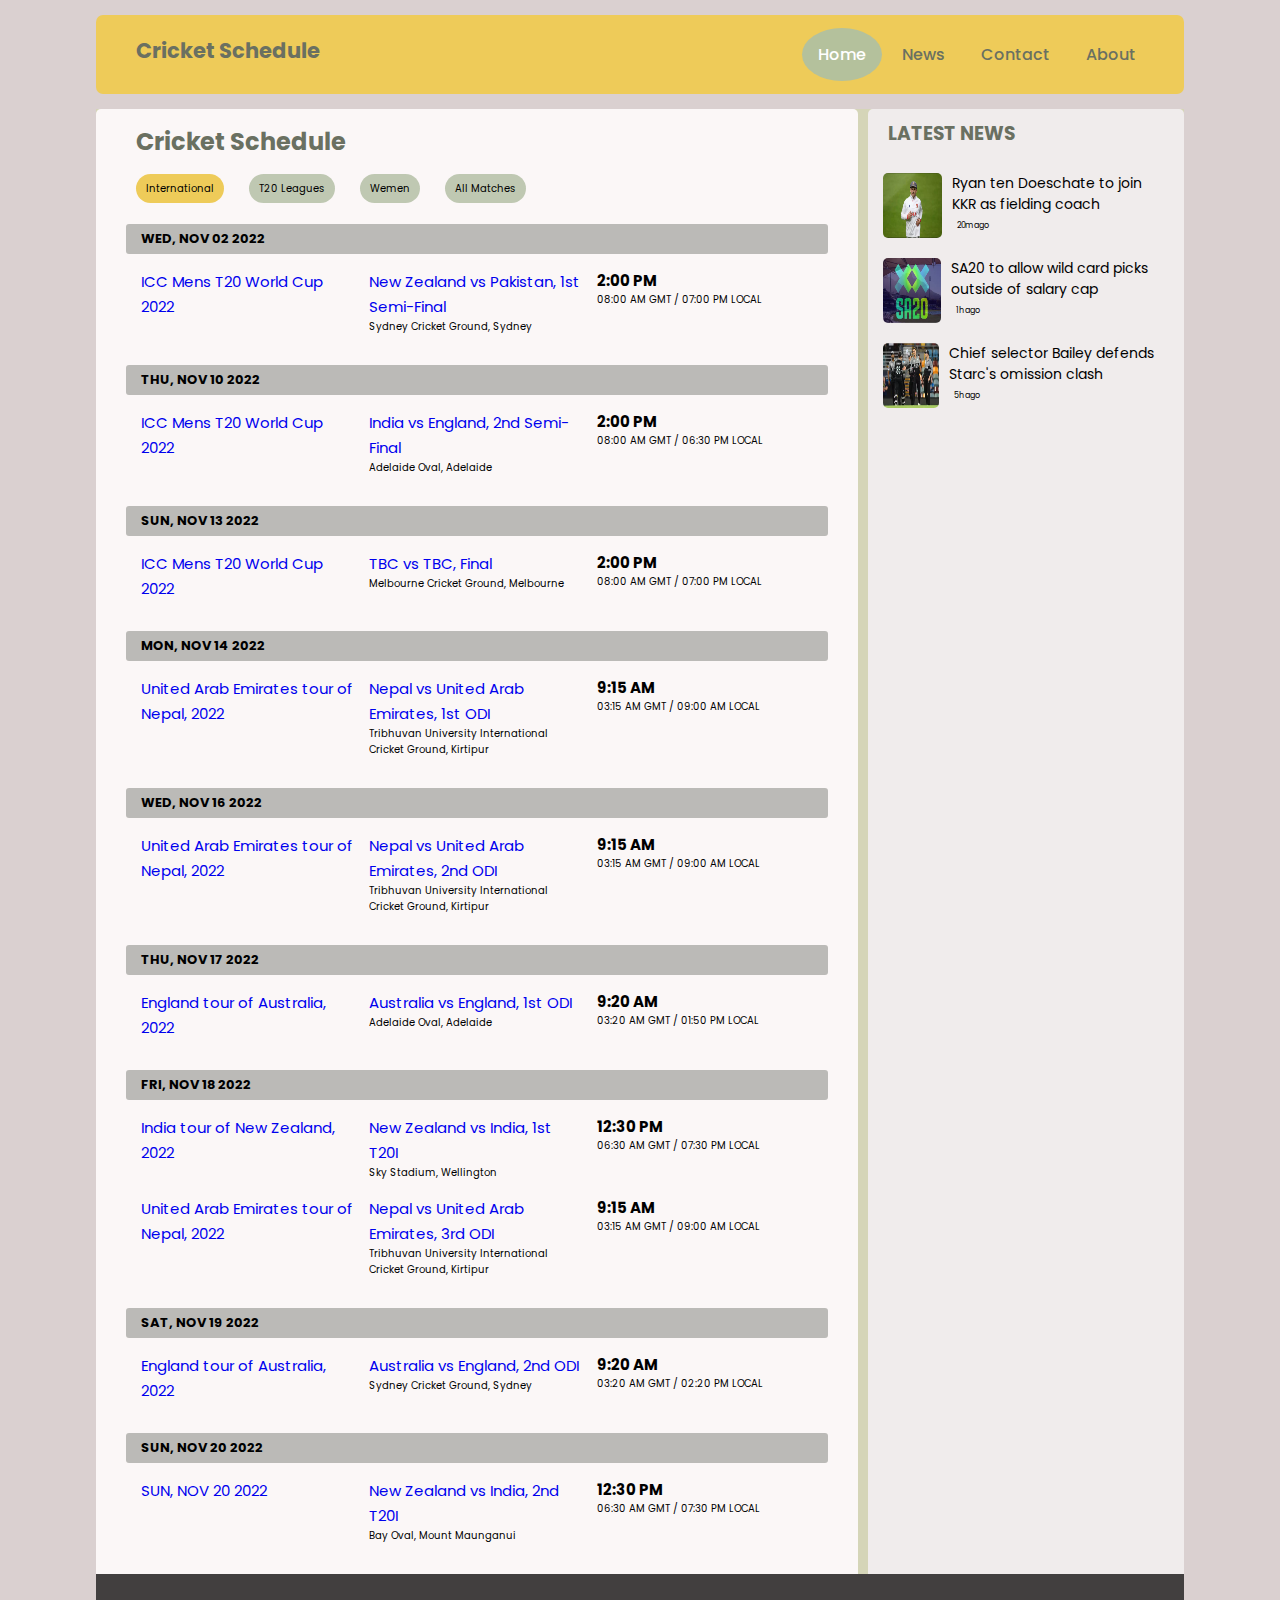
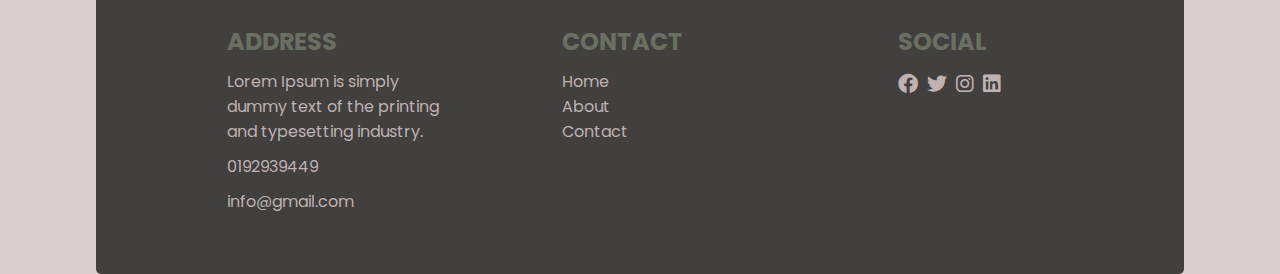
==== index.html @ 01b399d8 "cricekt schedule" ====
<!DOCTYPE html>
<html lang="en">
<head>
    <meta charset="UTF-8">
    <meta http-equiv="X-UA-Compatible" content="IE=edge">
    <meta name="viewport" content="width=device-width, initial-scale=1.0">
    <title>Cricket Shedule</title>

    <!-- font awesome CDN -->
    <link rel="stylesheet" href="https://cdnjs.cloudflare.com/ajax/libs/font-awesome/6.0.0/css/all.min.css" integrity="sha512-9usAa10IRO0HhonpyAIVpjrylPvoDwiPUiKdWk5t3PyolY1cOd4DSE0Ga+ri4AuTroPR5aQvXU9xC6qOPnzFeg==" crossorigin="anonymous" referrerpolicy="no-referrer" />


    <!-- Custom CSS link -->
    <link rel="stylesheet" href="style.css">
</head>
<body>
    
    <div class="container">
        <div class="header">
            <div class="head">
                <h3>Cricket Schedule </h3>
            </div>
            <ul>
                <li><a class="active" href="#home">Home</a></li>
                <li><a href="#news">News</a></li>
                <li><a href="content.html">Contact</a></li>
                <li><a href="#about">About</a></li>
              </ul>
        </div>

        <div class="main">

            <div class="shedule">
                <div class="shedule-head">
                    <div class="schedule-h">
                        <h2>Cricket Schedule</h2>
                    </div>
                    <div class="tooltip">
                        <ul>
                            <li class="active">
                                <a href="#">International</a>
                            </li>
                            <li>
                                <a href="#">T20 Leagues</a>
                            </li>
                            <li>
                                <a href="#">Wemen</a>
                            </li>
                            <li>
                                <a href="#">All Matches</a>
                            </li>
                        </ul>
                    </div>
                </div>
                <br>
                <div class="schedule-match">
                    <div class="match-time">
                        <p>WED, NOV 02 2022</p>
                    </div>
                    <div class="match">
                        <div class="match-name">
                            <a href="#">ICC Mens T20 World Cup 2022</a>
                        </div>
                        <div class="team">
                            <a href="#" class="team-name">New Zealand vs Pakistan, 1st Semi-Final</a>
                            <p class="team-info">Sydney Cricket Ground, Sydney</p>
                        </div>
                        <div class="times">
                            <h4 class="time">2:00 PM</h4>
                            <p class="time-about">08:00 AM GMT / 07:00 PM LOCAL</p>
                        </div>
                    </div>
                </div>
                <div class="schedule-match">
                    <div class="match-time">
                        <p>THU, NOV 10 2022</p>
                    </div>
                    <div class="match">
                        <div class="match-name">
                            <a href="#">ICC Mens T20 World Cup 2022</a>
                        </div>
                        <div class="team">
                            <a href="#" class="team-name">India vs England, 2nd Semi-Final</a>
                            <p class="team-info">Adelaide Oval, Adelaide</p>
                        </div>
                        <div class="times">
                            <h4 class="time">2:00 PM</h4>
                            <p class="time-about">08:00 AM GMT / 06:30 PM LOCAL</p>
                        </div>
                    </div>
                </div>
                <div class="schedule-match">
                    <div class="match-time">
                        <p>SUN, NOV 13 2022</p>
                    </div>
                    <div class="match">
                        <div class="match-name">
                            <a href="#">ICC Mens T20 World Cup 2022</a>
                        </div>
                        <div class="team">
                            <a href="#" class="team-name">TBC vs TBC, Final</a>
                            <p class="team-info">Melbourne Cricket Ground, Melbourne</p>
                        </div>
                        <div class="times">
                            <h4 class="time">2:00 PM</h4>
                            <p class="time-about">08:00 AM GMT / 07:00 PM LOCAL</p>
                        </div>
                    </div>
                </div>
                <div class="schedule-match">
                    <div class="match-time">
                        <p>MON, NOV 14 2022</p>
                    </div>
                    <div class="match">
                        <div class="match-name">
                            <a href="#">United Arab Emirates tour of Nepal, 2022</a>
                        </div>
                        <div class="team">
                            <a href="#" class="team-name">Nepal vs United Arab Emirates, 1st ODI</a>
                            <p class="team-info">Tribhuvan University International Cricket Ground, Kirtipur</p>
                        </div>
                        <div class="times">
                            <h4 class="time">9:15 AM</h4>
                            <p class="time-about">03:15 AM GMT / 09:00 AM LOCAL
                            </p>
                        </div>
                    </div>
                </div>
                <div class="schedule-match">
                    <div class="match-time">
                        <p>WED, NOV 16 2022</p>
                    </div>
                    <div class="match">
                        <div class="match-name">
                            <a href="#">United Arab Emirates tour of Nepal, 2022</a>
                        </div>
                        <div class="team">
                            <a href="#" class="team-name">Nepal vs United Arab Emirates, 2nd ODI</a>
                            <p class="team-info">Tribhuvan University International Cricket Ground, Kirtipur</p>
                        </div>
                        <div class="times">
                            <h4 class="time">9:15 AM</h4>
                            <p class="time-about">03:15 AM GMT / 09:00 AM LOCAL</p>
                        </div>
                    </div>
                </div>
                <div class="schedule-match">
                    <div class="match-time">
                        <p>THU, NOV 17 2022</p>
                    </div>
                    <div class="match">
                        <div class="match-name">
                            <a href="#">England tour of Australia, 2022</a>
                        </div>
                        <div class="team">
                            <a href="#" class="team-name">Australia vs England, 1st ODI</a>
                            <p class="team-info">Adelaide Oval, Adelaide</p>
                        </div>
                        <div class="times">
                            <h4 class="time">9:20 AM</h4>
                            <p class="time-about">03:20 AM GMT / 01:50 PM LOCAL</p>
                        </div>
                    </div>
                </div>
                <div class="schedule-match">
                    <div class="match-time">
                        <p>FRI, NOV 18 2022</p>
                    </div>
                    <div class="match">
                        <div class="match-name">
                            <a href="#">India tour of New Zealand, 2022</a>
                        </div>
                        <div class="team">
                            <a href="#" class="team-name">New Zealand vs India, 1st T20I</a>
                            <p class="team-info">Sky Stadium, Wellington</p>
                        </div>
                        <div class="times">
                            <h4 class="time">12:30 PM</h4>
                            <p class="time-about">06:30 AM GMT / 07:30 PM LOCAL</p>
                        </div>
                    </div>
                    <div class="match">
                        <div class="match-name">
                            <a href="#">United Arab Emirates tour of Nepal, 2022</a>
                        </div>
                        <div class="team">
                            <a href="#" class="team-name">Nepal vs United Arab Emirates, 3rd ODI</a>
                            <p class="team-info">Tribhuvan University International Cricket Ground, Kirtipur</p>
                        </div>
                        <div class="times">
                            <h4 class="time">9:15 AM</h4>
                            <p class="time-about">03:15 AM GMT / 09:00 AM LOCAL
                            </p>
                        </div>
                    </div>
                </div>
                <div class="schedule-match">
                    <div class="match-time">
                        <p>SAT, NOV 19 2022</p>
                    </div>
                    <div class="match">
                        <div class="match-name">
                            <a href="#">England tour of Australia, 2022</a>
                        </div>
                        <div class="team">
                            <a href="#" class="team-name">Australia vs England, 2nd ODI</a>
                            <p class="team-info">Sydney Cricket Ground, Sydney
                            </p>
                        </div>
                        <div class="times">
                            <h4 class="time">9:20 AM</h4>
                            <p class="time-about">03:20 AM GMT / 02:20 PM LOCAL</p>
                        </div>
                    </div>
                </div>
                <div class="schedule-match">
                    <div class="match-time">
                        <p>SUN, NOV 20 2022</p>
                    </div>
                    <div class="match">
                        <div class="match-name">
                            <a href="#">SUN, NOV 20 2022</a>
                        </div>
                        <div class="team">
                            <a href="#" class="team-name">New Zealand vs India, 2nd T20I</a>
                            <p class="team-info">Bay Oval, Mount Maunganui</p>
                        </div>
                        <div class="times">
                            <h4 class="time">12:30 PM</h4>
                            <p class="time-about">06:30 AM GMT / 07:30 PM LOCAL
                            </p>
                        </div>
                    </div>
                </div>
            </div>

            <div class="sidebar">
                <div class="sidebar-update">
                    <h3>LATEST NEWS</h3>
                </div>
                <div class="news-update">
                    <div class="img">
                        <img src="img/1.PNG" alt="#">
                    </div>
                    <div class="news">
                        <a href="#">Ryan ten Doeschate to join KKR as fielding coach</a>
                        <p>20m ago</p>
                    </div>
                </div>
                <div class="news-update">
                    <div class="img">
                        <img src="img/2.PNG" alt="#">
                    </div>
                    <div class="news">
                        <a href="#">SA20 to allow wild card picks outside of salary cap</a>
                        <p>1h ago</p>
                    </div>
                </div>
                <div class="news-update">
                    <div class="img">
                        <img src="img/3.PNG" alt="#">
                    </div>
                    <div class="news">
                        <a href="#">Chief selector Bailey defends Starc's omission   clash</a>
                        <p>5h ago</p>
                    </div>
                </div>
            </div>
        </div>

        <div class="footer">
            <!-- <div class="control-footer"> -->
                <div class="address clmsiz">
                    <h2>ADDRESS</h2>
                    <p>Lorem Ipsum is simply dummy text of the printing and typesetting industry.</p>
                    <p>0192939449</p>
                    <p>info@gmail.com</p>
                </div>
                <div class="contact clmsiz">
                    <h2>CONTACT</h2>
                    <ul>
                        <li><a href="#">Home</a></li>
                        <li><a href="#">About</a></li>
                        <li><a href="#">Contact</a></li>
                    </ul>
                </div>
                <div class="social clmsiz">
                    <h2>SOCIAL</h2>
                    <div class="icons">
                        <i class="fa-brands fa-facebook"></i>
                        <i class="fa-brands fa-twitter"></i>
                        <i class="fa-brands fa-instagram"></i>
                        <i class="fa-brands fa-linkedin"></i>
                    </div>
                </div>
            <!-- </div> -->
        </div>

    </div>


</body>
</html>
---- style.css ----
@import url('https://fonts.googleapis.com/css2?family=Poppins:wght@300;400;500;600&display=swap');

* {
    margin: 0;
    padding: 0;
    font-family: 'Poppins', sans-serif;
}

h3 {
    display: inline;
}


/* body part style  */

body {
    height: 100vh;
    background: rgb(218, 208, 208);
}

.container {
    margin: 0 auto;
    width: 85%;
    height: 100%;
}



.container .header {
    display: flex;
    justify-content: space-between;
    height: auto;
    width: 100%;
    margin: 15px 0;
    border-radius: 7px;
    background: #eecb59;
}
.container .header .head {
    display: inline-block;
    padding: 20px 10px 10px 40px;
    font-size: 18px;
    font-weight: 500;
    color: #6a7061;
}

.header ul {
    list-style-type: none;
    margin: 0 30px 0 0;
    padding-left: 30px;
    float: right;
    overflow: hidden;
  }
  
.header ul li {
    margin: 13px 2px;
    float: left;
    font-weight: 500;
  }
  
.header ul li a {
    display: block;
    font-weight: 500;
    text-align: center;
    border-radius: 50%;
    padding: 14px 16px;
    text-decoration: none;
    color: #6a7061;
    transition: 0.3s all;
}

.header ul li a.active {
    color: #fff;
    background: #b4c19c;
}

.header ul li a:hover:not(.active) {
    color: #fff;
    background-color: #b4c19c;
  }



  /* main body part style  */
.container .main {
    display: flex;
    width: 100%;
    height: auto;
    background: rgb(213, 213, 184);
    justify-content: space-between;
}



/* schedule style  */

.main .shedule {
    height: 100%;
    width: 70%;
    border-radius: 5px 5px 0 0;
    background: rgb(251, 247, 247);
}

.shedule .shedule-head {
    margin-top: 10px;
    margin-left: 20px; 
}

.shedule-head .schedule-h {
    margin: 15px 0 10px 20px;
}

.shedule-head h2 {
    color: #6a7061;
    font-size: 18;
}

.shedule-head ul {
    list-style: none;
}

.shedule-head ul li {
    margin: 5px;
    float: left;
    padding: 0 10px 4px 10px;
    border-radius: 40px;
    margin-left: 20px;
    background: #bfc8b2;
    transition: all 0.4s;
}

.shedule-head ul li:hover {
    background: #eecb59;
}

.shedule-head ul li.active {
    background: #eecb59;
}

.shedule-head ul li a {
    font-size: 10px;
    text-decoration: none;
    color: black;
}

/* schedule match  */

.shedule .schedule-match {
    margin: 30px; 
}
.shedule .schedule-match .match-time {
    background: #bbbab7;
    border-radius: 3px;
}

.shedule .schedule-match .match-time p {
    font-size: 13px;
    font-weight: bold;
    padding: 5px;
    margin-left: 10px;
}

.schedule-match .match {
    display: flex;
    justify-content: space-between;
    margin: 15px;
}

.match {
    display: flex;
    justify-content: space-between;
}

.match .match-name {
    margin-right: 8px;
    width: 33%;
}
.match .team {
    margin-left: 5px;
    margin-right: 8px;
    width: 33%;
}

.match .times {
    margin-left: 5px;
    width: 33%;
}

.match .match-name a {
    text-decoration: none;
    font-size: 15px;
}

.match .team a {
    text-decoration: none;
    font-size: 15px;
}

.match .team p {
    font-size: 10px;
}

.match .times h4 {
    font-size: 15px;
}

.match .times p {
    font-size: 10px;
}

/* sidebar style  */

.main .sidebar {
    height: auto;
    width: 29%;
    border-radius: 5px 5px 0 0;
    background: rgb(240, 236, 236);
}

.sidebar .sidebar-update {
    margin-top: 10px;
    margin-left: 20px; 
    margin-bottom: 20px;
}

.sidebar .sidebar-update h3 {
    color: #6a7061;
    font-size: 18;
}

.sidebar .news-update {
    display: flex;
    margin: 10px;
}

.sidebar .news-update .img {
    padding: 5px;
    width: 90px;
    height: 65px;
}

.news-update .img img {
    border-radius: 5px;
    width: 100%;
    height: 100%;
}

.news-update .news {
    display: flex;
    flex-flow: column nowrap;
}

.news-update .news a {
    padding: 5px;
    color: black;
    font-size: 14px;
    text-decoration: none;
}

.news-update .news p {
    margin-left: 10px;
    font-size: 8px;
}

.content-write {
    padding: 40px;
    background: rgb(188, 181, 181);
}
.content-write h2 {
    margin-bottom: 10px;
}

.content-write p {
    margin: 10px 0;
}



/* footer style  */
.container .footer {
    display: flex;
    width: 100%;
    height: auto;
    border-radius: 0 0px 5px 5px;
    justify-content: center;
    background: rgb(66, 63, 63);
    position: relative;
}



.footer .clmsiz {
    width: 33%;
    margin: 50px;

}

.clmsiz h2 {
    color: #6a7061;
    font-size: 18;
    margin-bottom: 10px;
}

.footer .address {
   margin-left: 12%;
}

.footer .address p {
    color: rgb(190, 178, 178);
    margin-bottom: 10px;
}

.footer .contact ul li {
    list-style: none;
}

.footer .contact ul li a {
    text-decoration: none;
    color: rgb(190, 178, 178);
    margin-bottom: 3px;
}

.footer .social .icons i {
    margin: 5px 5px 5px 0;
    font-size: 20px;
    color: rgb(190, 178, 178);
}



 /* content page style */
.shedule .ground-list {
    display: flex;
    align-items: center;
    justify-content: center;
    flex-direction: column;
    margin-top: 40px;
}

.ground-list .ground {
    width: 90%;
    margin-bottom: 20px;
    height: auto;
    border-radius: 8px;
    background: rgb(224, 209, 209);
    transition: 0.2s all;
}

.ground-list .ground:hover {
    margin-left: 20px;
}
.ground ul {
    display: flex;
    align-items: center;
    justify-content: space-around;

}

.ground ul li {
    width: 50%;
    padding: 20px;
    list-style: none;
    float: left;
    left: 0px;
}

.ground ul li:first-child {
    margin-left: 10px;
    width: 8%;
}
.ground ul li:last-child {
    width: 20%;
}

.ground ul li .tooltip {
    color: #494a45;
    padding: 3px 0;
    font-size: 14px;
}
.ground ul li a {
    font-size: 18px;
    text-decoration: none;
    transition: 0.2s;
}

.ground ul li a:hover {
    font-size: 20px;
    color: rgb(87, 95, 95);
}

.ground ul li a i {
    font-size: 12px;
}





@media only screen and (max-width: 800px){
    .container .main  {
        flex-flow: column nowrap;
    }

    .main .shedule {
        width: 100%;
    }
    .main .sidebar {
        width: 100%;
        height: auto;
    }
    
    .shedule-head {
        margin-bottom: 45px;
    }

    .footer {
        flex-direction: column;
        justify-content: center;
    }

    .footer .clmsiz {
        width: 80%;
        margin-left: 12%;
    }
  
}


@media only screen and (max-width: 600px){
	.header {
        flex-flow: column;
    }
    .shedule-head {
        margin-bottom: 50px;
    }

    .schedule-match .match {
        flex-flow: column nowrap;
    }

}
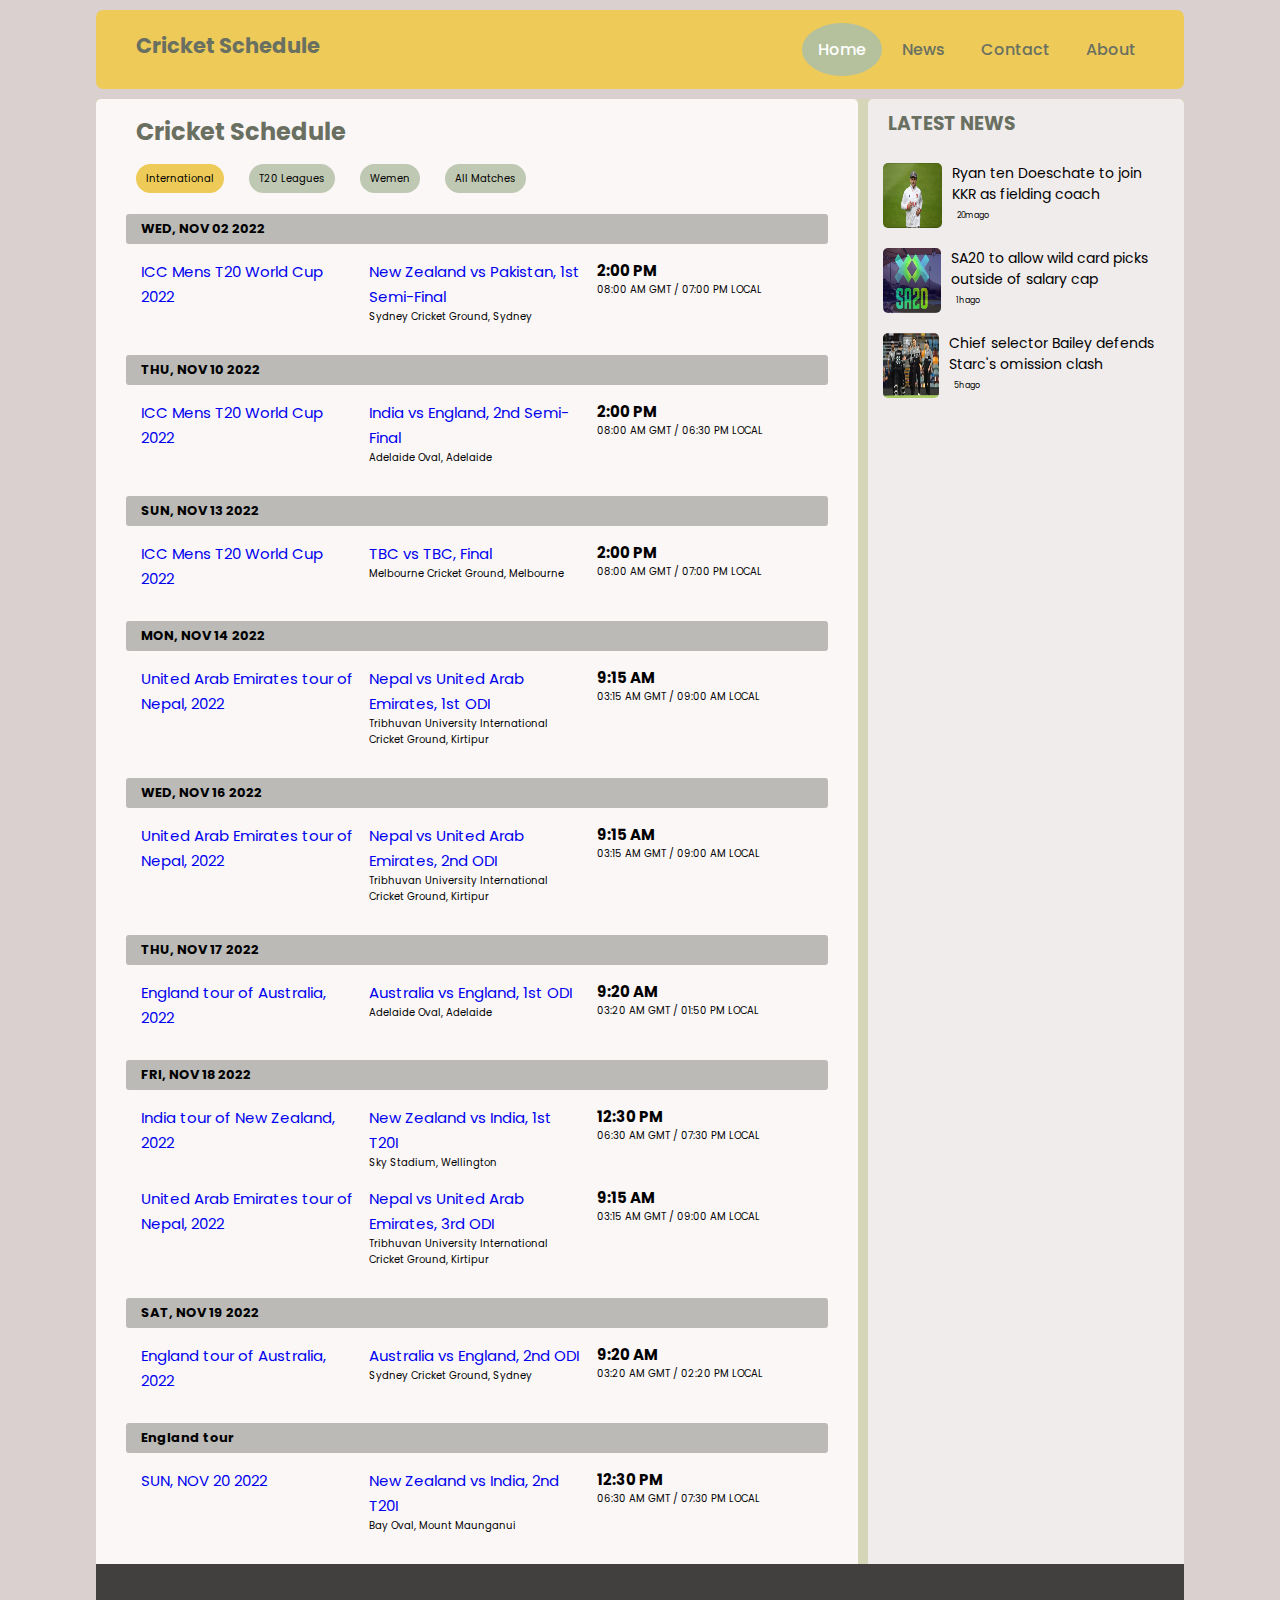
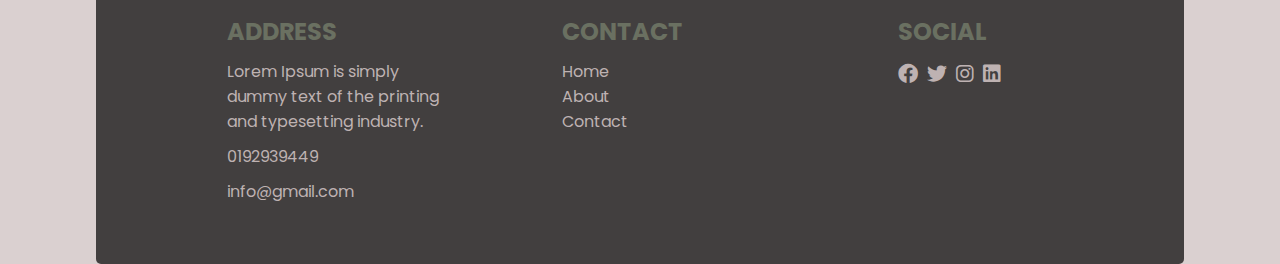
==== commit 546f9d67: "problem solve" ====
--- a/index.html
+++ b/index.html
@@ -215,7 +215,7 @@
                 </div>
                 <div class="schedule-match">
                     <div class="match-time">
-                        <p>SUN, NOV 20 2022</p>
+                        <p>England tour</p>
                     </div>
                     <div class="match">
                         <div class="match-name">
--- a/style.css
+++ b/style.css
@@ -31,7 +31,7 @@
     justify-content: space-between;
     height: auto;
     width: 100%;
-    margin: 15px 0;
+    margin: 10px 0;
     border-radius: 7px;
     background: #eecb59;
 }
@@ -396,6 +396,12 @@
 
 
 @media only screen and (max-width: 800px){
+    .container {
+        width: 98%;
+    }
+    .container .header {
+        margin: 5px 0;
+    }
     .container .main  {
         flex-flow: column nowrap;
     }
@@ -436,6 +442,18 @@
     .schedule-match .match {
         flex-flow: column nowrap;
     }
-
-}
-
+    .match .match-name {
+        margin-bottom: 10px;
+        margin-left: 4px;
+        width: 100%;
+    }
+    .match .team {
+        margin-bottom: 10px;
+        width: 100%;
+    }
+    .match .times {
+        width: 100%;
+    }
+
+}
+
